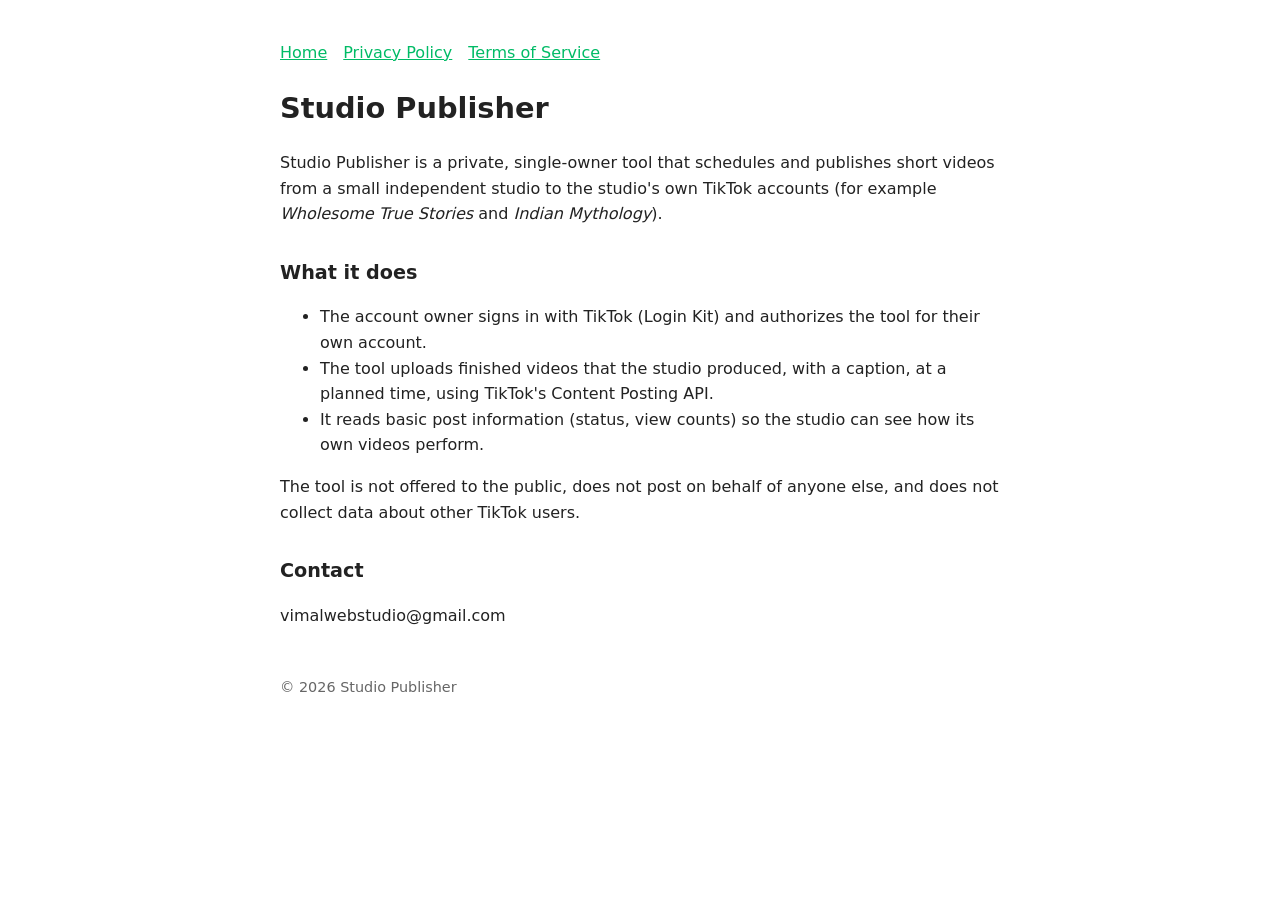
==== index.html @ e5be0e9c "Studio Publisher site: home, privacy, terms Co-Authored-By: Claude Opus 5.5 <noreply@anthropic.com>" ====
<!doctype html><html lang="en"><head><meta charset="utf-8"><meta name="viewport" content="width=device-width,initial-scale=1"><title>Studio Publisher</title><link rel="stylesheet" href="style.css"></head><body>
<nav><a href="./">Home</a><a href="privacy.html">Privacy Policy</a><a href="terms.html">Terms of Service</a></nav>
<h1>Studio Publisher</h1>
<p>Studio Publisher is a private, single-owner tool that schedules and publishes short videos from a small independent studio to the studio's own TikTok accounts (for example <em>Wholesome True Stories</em> and <em>Indian Mythology</em>).</p>
<h2>What it does</h2>
<ul><li>The account owner signs in with TikTok (Login Kit) and authorizes the tool for their own account.</li>
<li>The tool uploads finished videos that the studio produced, with a caption, at a planned time, using TikTok's Content Posting API.</li>
<li>It reads basic post information (status, view counts) so the studio can see how its own videos perform.</li></ul>
<p>The tool is not offered to the public, does not post on behalf of anyone else, and does not collect data about other TikTok users.</p>
<h2>Contact</h2><p>vimalwebstudio@gmail.com</p>
<footer>© 2026 Studio Publisher</footer></body></html>
---- style.css ----
body{font-family:system-ui,-apple-system,Segoe UI,Roboto,sans-serif;max-width:720px;margin:40px auto;padding:0 16px;line-height:1.6;color:#222;background:#fff}
h1{font-size:1.8rem}h2{font-size:1.2rem;margin-top:1.6em}a{color:#0b6}nav a{margin-right:16px}footer{margin-top:48px;font-size:.9rem;color:#666}
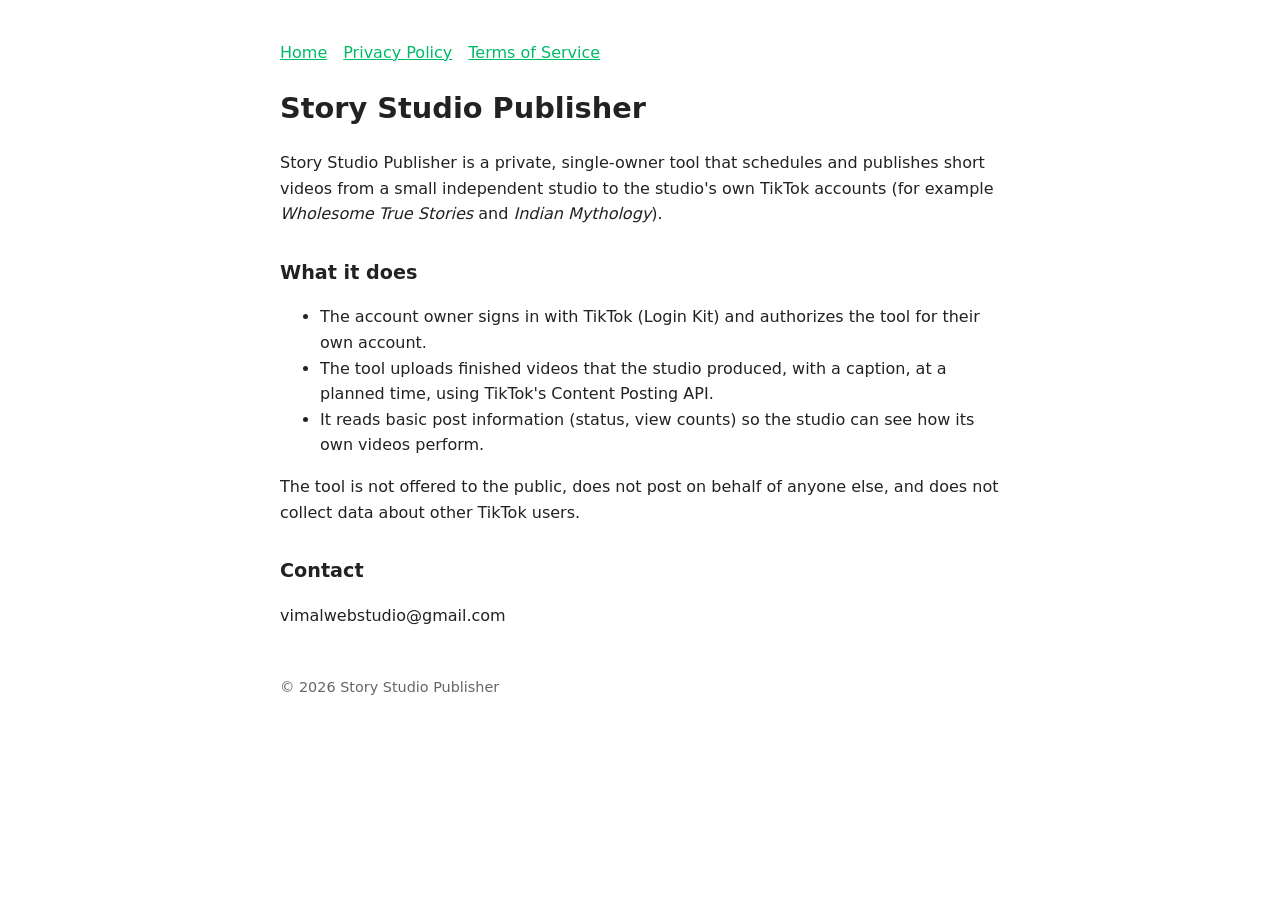
==== commit fca81928: "Rename to Story Studio Publisher Co-Authored-By: Claude Opus 5.5 <noreply@anthropic.com>" ====
--- a/index.html
+++ b/index.html
@@ -1,11 +1,11 @@
-<!doctype html><html lang="en"><head><meta charset="utf-8"><meta name="viewport" content="width=device-width,initial-scale=1"><title>Studio Publisher</title><link rel="stylesheet" href="style.css"></head><body>
+<!doctype html><html lang="en"><head><meta charset="utf-8"><meta name="viewport" content="width=device-width,initial-scale=1"><title>Story Studio Publisher</title><link rel="stylesheet" href="style.css"></head><body>
 <nav><a href="./">Home</a><a href="privacy.html">Privacy Policy</a><a href="terms.html">Terms of Service</a></nav>
-<h1>Studio Publisher</h1>
-<p>Studio Publisher is a private, single-owner tool that schedules and publishes short videos from a small independent studio to the studio's own TikTok accounts (for example <em>Wholesome True Stories</em> and <em>Indian Mythology</em>).</p>
+<h1>Story Studio Publisher</h1>
+<p>Story Studio Publisher is a private, single-owner tool that schedules and publishes short videos from a small independent studio to the studio's own TikTok accounts (for example <em>Wholesome True Stories</em> and <em>Indian Mythology</em>).</p>
 <h2>What it does</h2>
 <ul><li>The account owner signs in with TikTok (Login Kit) and authorizes the tool for their own account.</li>
 <li>The tool uploads finished videos that the studio produced, with a caption, at a planned time, using TikTok's Content Posting API.</li>
 <li>It reads basic post information (status, view counts) so the studio can see how its own videos perform.</li></ul>
 <p>The tool is not offered to the public, does not post on behalf of anyone else, and does not collect data about other TikTok users.</p>
 <h2>Contact</h2><p>vimalwebstudio@gmail.com</p>
-<footer>© 2026 Studio Publisher</footer></body></html>
+<footer>© 2026 Story Studio Publisher</footer></body></html>
